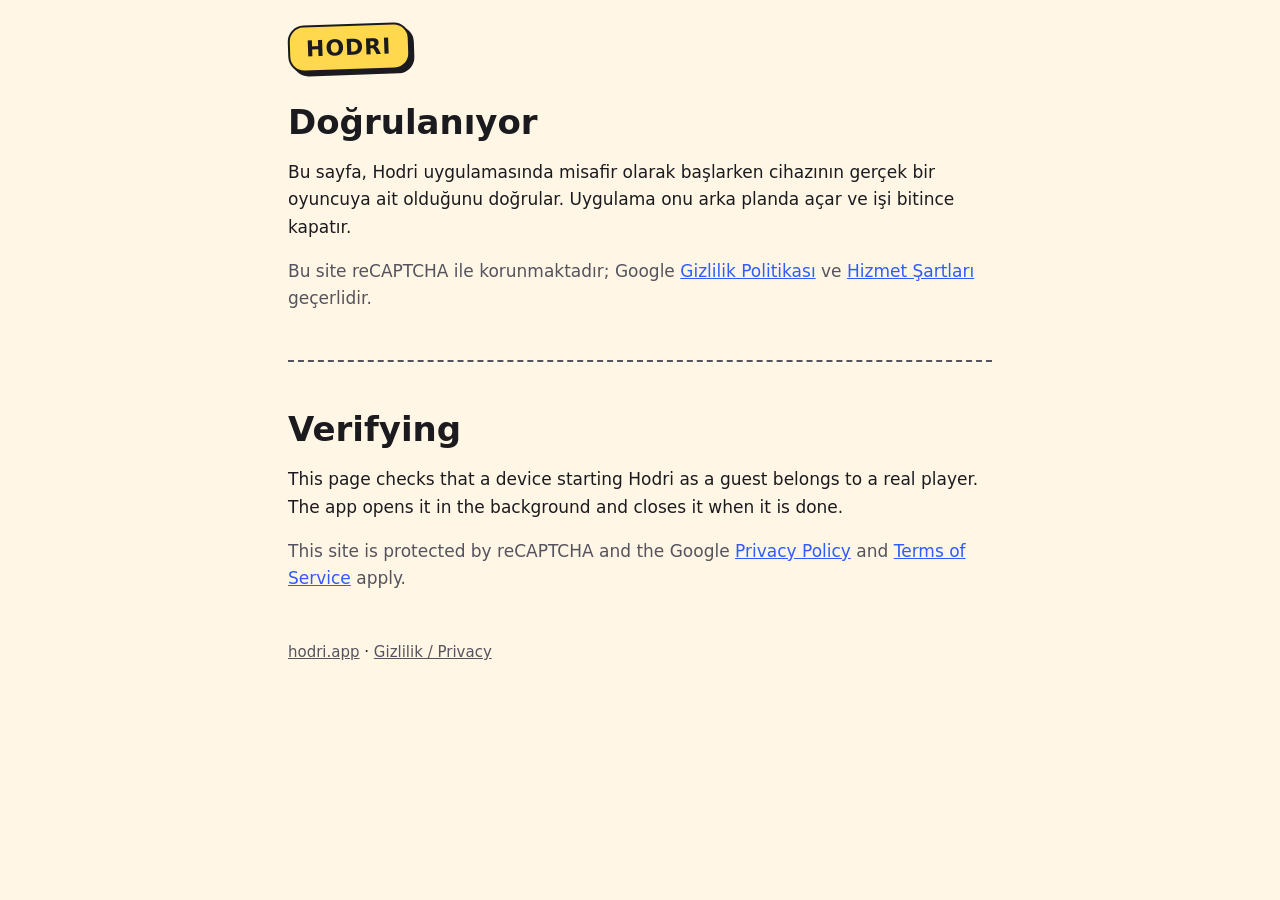
==== verify/index.html @ 299ae1fc "Publish site/ from hodri-app b58db63" ====
<!doctype html>
<html lang="tr">
<head>
<meta charset="utf-8">
<meta name="viewport" content="width=device-width, initial-scale=1">
<meta name="robots" content="noindex">
<title>Doğrulama · Hodri</title>
<meta name="description" content="Hodri misafir girişi doğrulaması. Hodri guest sign-in verification.">
<link rel="stylesheet" href="/styles.css">
</head>
<body>
<main>
  <header class="top">
    <a class="mark" href="/">HODRI</a>
  </header>

  <section id="tr">
    <h1>Doğrulanıyor</h1>
    <p>Bu sayfa, Hodri uygulamasında misafir olarak başlarken cihazının gerçek bir oyuncuya ait olduğunu doğrular. Uygulama onu arka planda açar ve işi bitince kapatır.</p>
    <p class="muted">Bu site reCAPTCHA ile korunmaktadır; Google <a href="https://policies.google.com/privacy">Gizlilik Politikası</a> ve <a href="https://policies.google.com/terms">Hizmet Şartları</a> geçerlidir.</p>
  </section>

  <hr>

  <section id="en" lang="en">
    <h1>Verifying</h1>
    <p>This page checks that a device starting Hodri as a guest belongs to a real player. The app opens it in the background and closes it when it is done.</p>
    <p class="muted">This site is protected by reCAPTCHA and the Google <a href="https://policies.google.com/privacy">Privacy Policy</a> and <a href="https://policies.google.com/terms">Terms of Service</a> apply.</p>
  </section>

  <footer>
    <p><a href="/">hodri.app</a> · <a href="/privacy/">Gizlilik / Privacy</a></p>
  </footer>
</main>
<script>
(() => {
  const SITE_KEY = "6LdWM9EtAAAAAEQ70NKKbCeh_blDjW3agWpNGp10"
  const send = (message) => {
    if (typeof hodriVerify !== "undefined") hodriVerify.postMessage(JSON.stringify(message))
  }
  if (SITE_KEY === "") {
    send({ error: "unconfigured" })
    return
  }
  const recaptcha = document.createElement("script")
  recaptcha.src = `https://www.google.com/recaptcha/enterprise.js?render=${encodeURIComponent(SITE_KEY)}`
  recaptcha.async = true
  recaptcha.onerror = () => send({ error: "script_load" })
  recaptcha.onload = () => {
    grecaptcha.enterprise.ready(async () => {
      try {
        send({ token: await grecaptcha.enterprise.execute(SITE_KEY, { action: "signup" }) })
      } catch (error) {
        send({ error: String(error).slice(0, 200) })
      }
    })
  }
  document.head.appendChild(recaptcha)
})()
</script>
</body>
</html>
---- styles.css ----
:root {
  --bg: #fff6e5;
  --surface: #ffffff;
  --text: #1b1b1f;
  --muted: #55535e;
  --ink: #1b1b1f;
  --blue: #2f5bff;
  --yellow: #ffd84d;
  --on-accent: #1b1b1f;
}
:root:not([data-theme="light"]) {
  color-scheme: light dark;
}
@media (prefers-color-scheme: dark) {
  :root:not([data-theme="light"]) {
    --bg: #17161d;
    --surface: #24222d;
    --text: #f4ecd8;
    --muted: #b4afbf;
    --ink: #f4ecd8;
    --blue: #7f9bff;
  }
}
* { box-sizing: border-box; }
html { -webkit-text-size-adjust: 100%; }
body {
  margin: 0;
  background: var(--bg);
  color: var(--text);
  font: 17px/1.6 system-ui, -apple-system, "Segoe UI", Roboto, sans-serif;
}
main { max-width: 46rem; margin: 0 auto; padding: 24px 16px 64px; }
header.top { display: flex; align-items: center; justify-content: space-between; gap: 12px; flex-wrap: wrap; }
.mark {
  display: inline-block;
  background: var(--yellow);
  color: var(--on-accent);
  border: 2.5px solid var(--ink);
  border-radius: 16px;
  box-shadow: 4px 4px 0 var(--ink);
  padding: 4px 16px;
  font-weight: 800;
  font-size: 22px;
  letter-spacing: 1px;
  text-decoration: none;
  transform: rotate(-2deg);
}
nav.lang a { color: var(--text); font-weight: 600; margin-inline-start: 12px; }
h1 { font-size: 34px; line-height: 1.15; margin: 32px 0 8px; }
h2 { font-size: 22px; margin: 36px 0 8px; }
h3 { font-size: 18px; margin: 24px 0 4px; }
p, li { color: var(--text); }
.muted { color: var(--muted); }
a { color: var(--blue); }
.card {
  background: var(--surface);
  border: 2.5px solid var(--ink);
  border-radius: 20px;
  box-shadow: 5px 5px 0 var(--ink);
  padding: 20px;
  margin: 20px 0;
}
.card.accent { background: var(--yellow); color: var(--on-accent); }
.card.accent p, .card.accent li, .card.accent h2 { color: var(--on-accent); }
.card h2:first-child, .card h3:first-child { margin-top: 0; }
ol.steps { padding-inline-start: 22px; }
ol.steps li { margin: 6px 0; }
table { width: 100%; border-collapse: collapse; margin: 12px 0; }
th, td { text-align: start; vertical-align: top; padding: 10px 8px; border-bottom: 2px solid var(--ink); }
th { font-size: 14px; color: var(--muted); font-weight: 700; }
.scroll { overflow-x: auto; }
@media (max-width: 560px) {
  table, tbody, tr, td { display: block; width: 100%; }
  tr:first-child { display: none; }
  tr { border-bottom: 2px solid var(--ink); padding: 12px 0; }
  td { border: 0; padding: 2px 0; }
  td:first-child { font-weight: 700; }
  td:nth-child(2) { color: var(--muted); font-size: 15px; }
}
hr { border: 0; border-top: 2.5px dashed var(--muted); margin: 48px 0; }
footer { margin-top: 48px; font-size: 15px; color: var(--muted); }
footer a { color: var(--muted); }
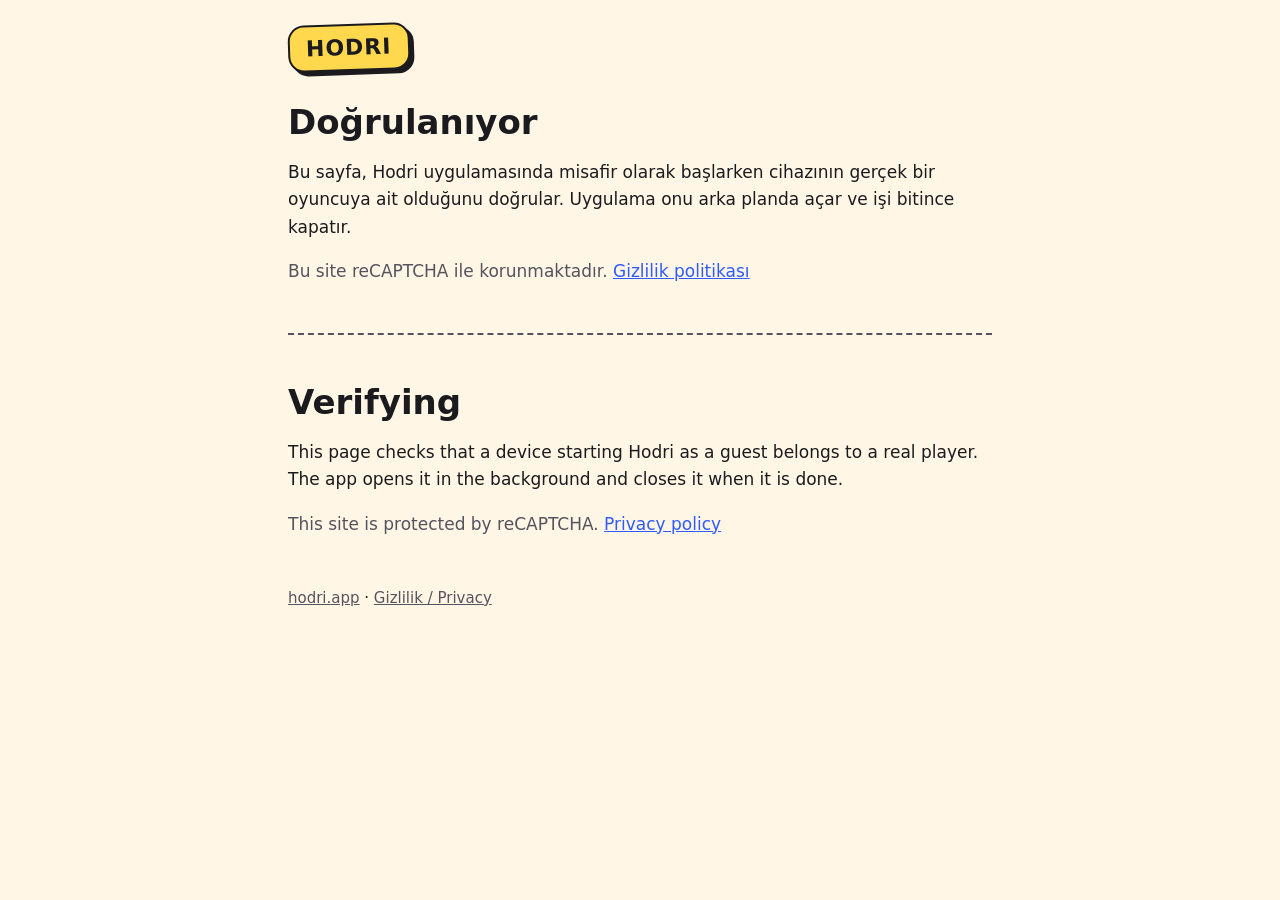
==== commit d468b3c7: "Publish site/ from hodri-app 210df42" ====
--- a/verify/index.html
+++ b/verify/index.html
@@ -6,6 +6,50 @@
 <meta name="robots" content="noindex">
 <title>Doğrulama · Hodri</title>
 <meta name="description" content="Hodri misafir girişi doğrulaması. Hodri guest sign-in verification.">
+<link rel="preconnect" href="https://www.google.com">
+<link rel="preconnect" href="https://www.gstatic.com" crossorigin>
+<script>
+(() => {
+  const SITE_KEY = "6LdWM9EtAAAAAEQ70NKKbCeh_blDjW3agWpNGp10"
+  const reportsProgress = new URLSearchParams(location.search).get("v") === "2"
+  const send = (message) => {
+    if (typeof hodriVerify !== "undefined") hodriVerify.postMessage(JSON.stringify(message))
+  }
+  const progress = (stage) => {
+    if (reportsProgress) send({ progress: stage })
+  }
+  let scriptFailed = false
+  const failScriptLoad = () => {
+    if (scriptFailed) return
+    scriptFailed = true
+    send({ error: "script_load" })
+  }
+  if (SITE_KEY === "") {
+    send({ error: "unconfigured" })
+    return
+  }
+  progress("page")
+  window.addEventListener("error", (event) => {
+    if (event.target && event.target.tagName === "SCRIPT") failScriptLoad()
+  }, true)
+  const recaptcha = document.createElement("script")
+  recaptcha.src = `https://www.google.com/recaptcha/enterprise.js?render=${encodeURIComponent(SITE_KEY)}`
+  recaptcha.async = true
+  recaptcha.onerror = failScriptLoad
+  recaptcha.onload = () => {
+    progress("script")
+    grecaptcha.enterprise.ready(async () => {
+      progress("ready")
+      try {
+        send({ token: await grecaptcha.enterprise.execute(SITE_KEY, { action: "signup" }) })
+      } catch (error) {
+        send({ error: String(error).slice(0, 200) })
+      }
+    })
+  }
+  document.head.appendChild(recaptcha)
+})()
+</script>
 <link rel="stylesheet" href="/styles.css">
 </head>
 <body>
@@ -17,7 +61,7 @@
   <section id="tr">
     <h1>Doğrulanıyor</h1>
     <p>Bu sayfa, Hodri uygulamasında misafir olarak başlarken cihazının gerçek bir oyuncuya ait olduğunu doğrular. Uygulama onu arka planda açar ve işi bitince kapatır.</p>
-    <p class="muted">Bu site reCAPTCHA ile korunmaktadır; Google <a href="https://policies.google.com/privacy">Gizlilik Politikası</a> ve <a href="https://policies.google.com/terms">Hizmet Şartları</a> geçerlidir.</p>
+    <p class="muted">Bu site reCAPTCHA ile korunmaktadır. <a href="/privacy/">Gizlilik politikası</a></p>
   </section>
 
   <hr>
@@ -25,38 +69,12 @@
   <section id="en" lang="en">
     <h1>Verifying</h1>
     <p>This page checks that a device starting Hodri as a guest belongs to a real player. The app opens it in the background and closes it when it is done.</p>
-    <p class="muted">This site is protected by reCAPTCHA and the Google <a href="https://policies.google.com/privacy">Privacy Policy</a> and <a href="https://policies.google.com/terms">Terms of Service</a> apply.</p>
+    <p class="muted">This site is protected by reCAPTCHA. <a href="/privacy/#en">Privacy policy</a></p>
   </section>
 
   <footer>
     <p><a href="/">hodri.app</a> · <a href="/privacy/">Gizlilik / Privacy</a></p>
   </footer>
 </main>
-<script>
-(() => {
-  const SITE_KEY = "6LdWM9EtAAAAAEQ70NKKbCeh_blDjW3agWpNGp10"
-  const send = (message) => {
-    if (typeof hodriVerify !== "undefined") hodriVerify.postMessage(JSON.stringify(message))
-  }
-  if (SITE_KEY === "") {
-    send({ error: "unconfigured" })
-    return
-  }
-  const recaptcha = document.createElement("script")
-  recaptcha.src = `https://www.google.com/recaptcha/enterprise.js?render=${encodeURIComponent(SITE_KEY)}`
-  recaptcha.async = true
-  recaptcha.onerror = () => send({ error: "script_load" })
-  recaptcha.onload = () => {
-    grecaptcha.enterprise.ready(async () => {
-      try {
-        send({ token: await grecaptcha.enterprise.execute(SITE_KEY, { action: "signup" }) })
-      } catch (error) {
-        send({ error: String(error).slice(0, 200) })
-      }
-    })
-  }
-  document.head.appendChild(recaptcha)
-})()
-</script>
 </body>
 </html>
